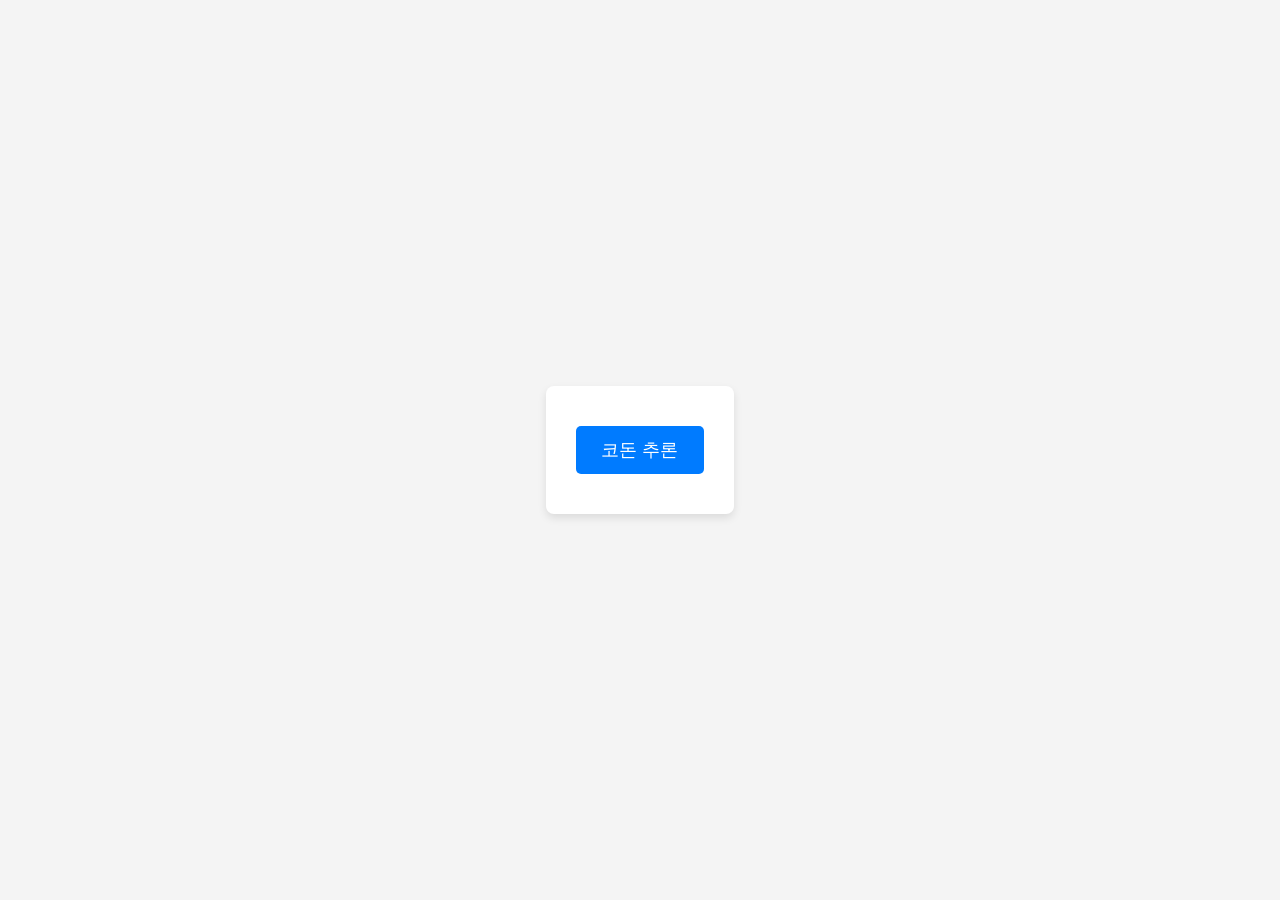
==== index.html @ 8016d7c6 "Update index.html" ====
<!DOCTYPE html>
<html lang="ko">
<head>
    <meta charset="UTF-8">
    <meta name="viewport" content="width=device-width, initial-scale=1.0">
    <title>Index.html</title>
    <link rel="stylesheet" href="./index-files/index.css">
</head>
<body>
    <div class="container">
        <button onclick="goToMainPage()">코돈 추론</button>
    </div>
    
    <script src="./index-files/index.js"></script>
</body>
</html>
---- index-files/index.css ----
body {
    font-family: Arial, sans-serif;
    display: flex;
    justify-content: center;
    align-items: center;
    min-height: 100vh;
    margin: 0;
    background-color: #f4f4f4;
}
        .container {
            text-align: center;
            background-color: #fff;
            padding: 30px;
            border-radius: 8px;
            box-shadow: 0 4px 8px rgba(0, 0, 0, 0.1);
            display: flex;
            justify-content: center;
            alien-items: center;
            flex-direction: column;
        }
        button {
            margin: 10px 0px;
            padding: 12px 25px;
            display: inline-block;
            font-size: 18px;
            color: #fff;
            background-color: #007bff;
            border: none;
            border-radius: 5px;
            cursor: pointer;
            transition: background-color 0.3s ease;
        }
        button:hover {
            background-color: #0056b3;
        }
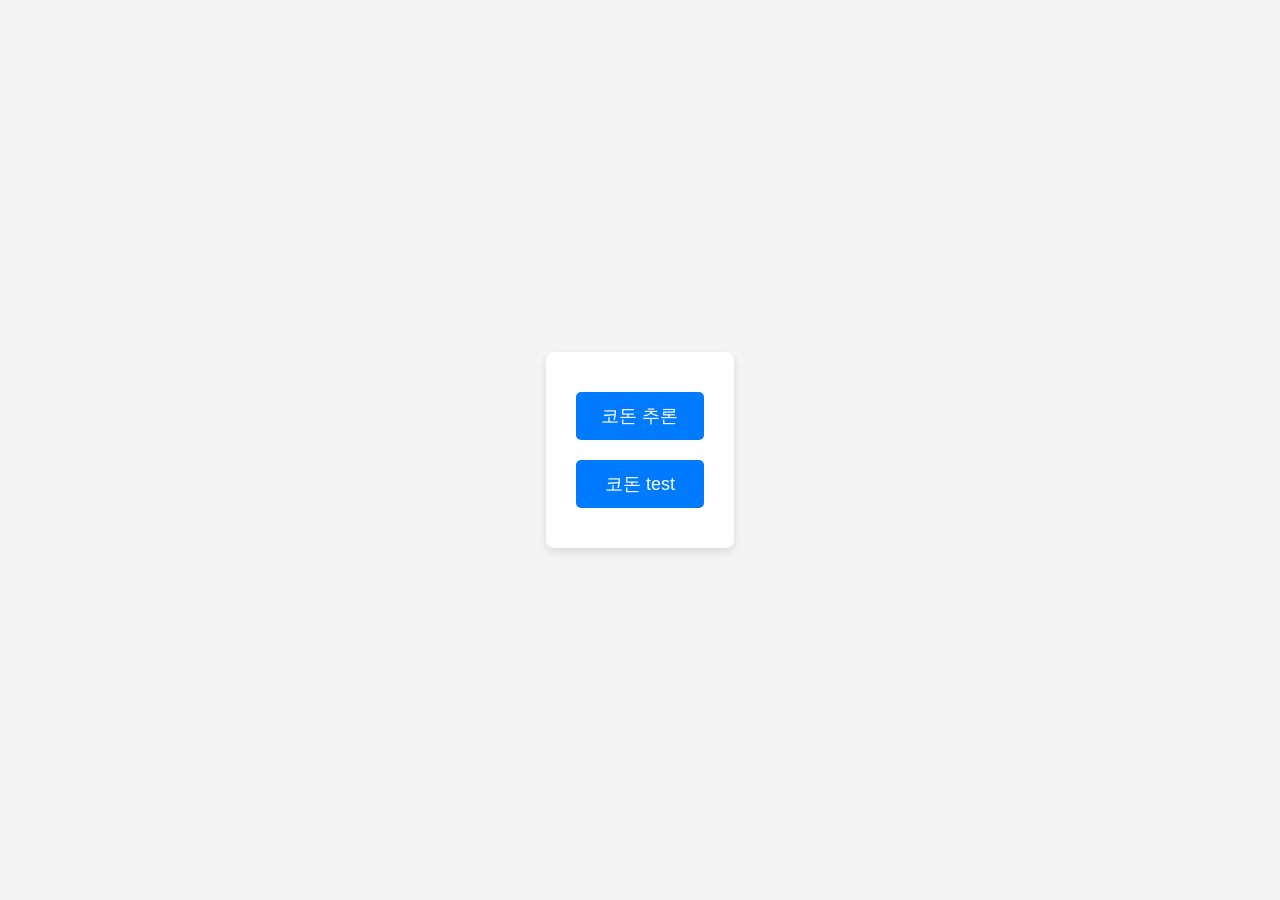
==== commit 635c070a: "Update index.html" ====
--- a/index.html
+++ b/index.html
@@ -8,7 +8,8 @@
 </head>
 <body>
     <div class="container">
-        <button onclick="goToMainPage()">코돈 추론</button>
+        <button onclick="goToCodonPage()">코돈 추론</button>
+        <button onclick="goToTestPage()">코돈 test</button>
     </div>
     
     <script src="./index-files/index.js"></script>
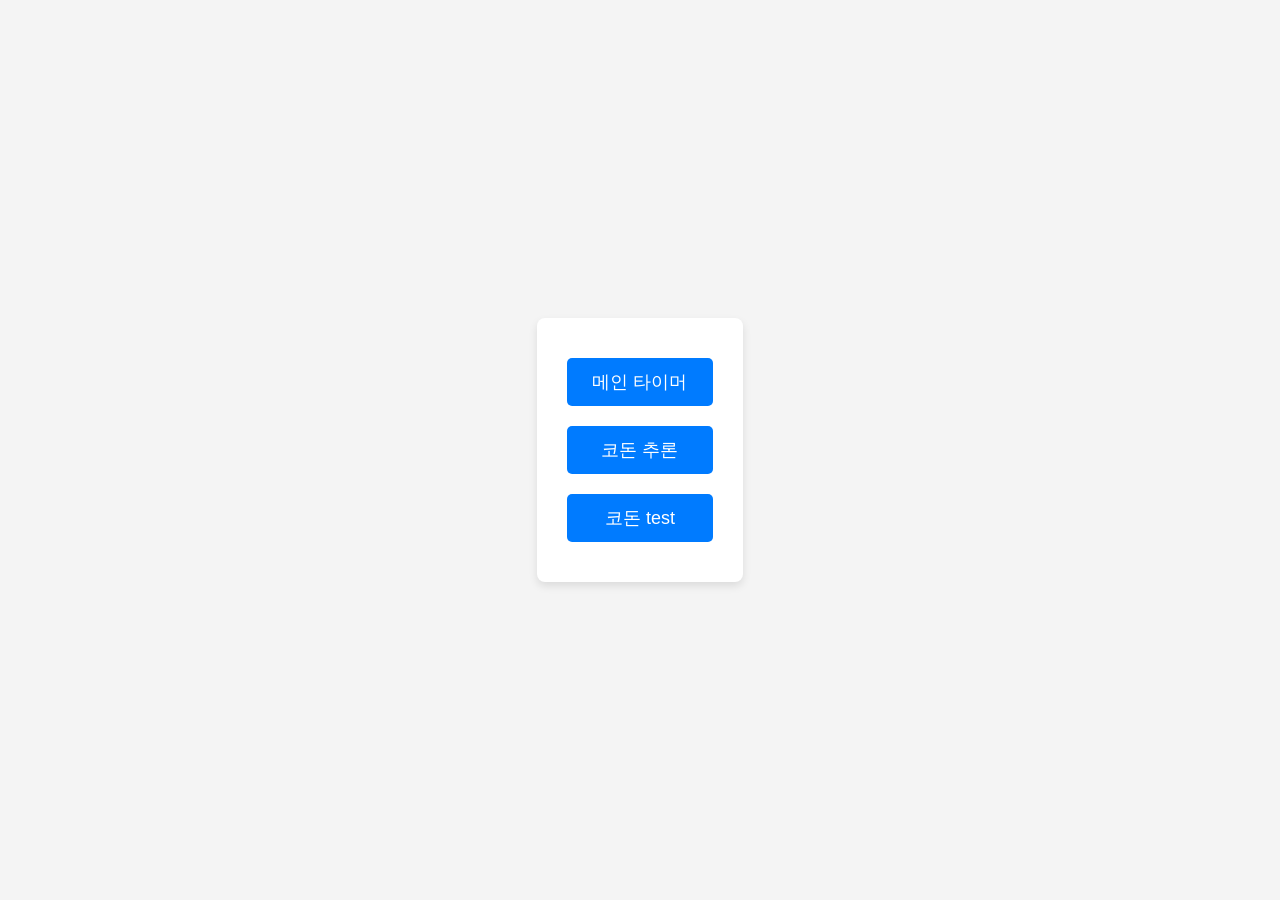
==== commit 2fceb77c: "Update index.html" ====
--- a/index.html
+++ b/index.html
@@ -8,6 +8,7 @@
 </head>
 <body>
     <div class="container">
+        <button onclick="goToTimerPage()">메인 타이머</button>
         <button onclick="goToCodonPage()">코돈 추론</button>
         <button onclick="goToTestPage()">코돈 test</button>
     </div>
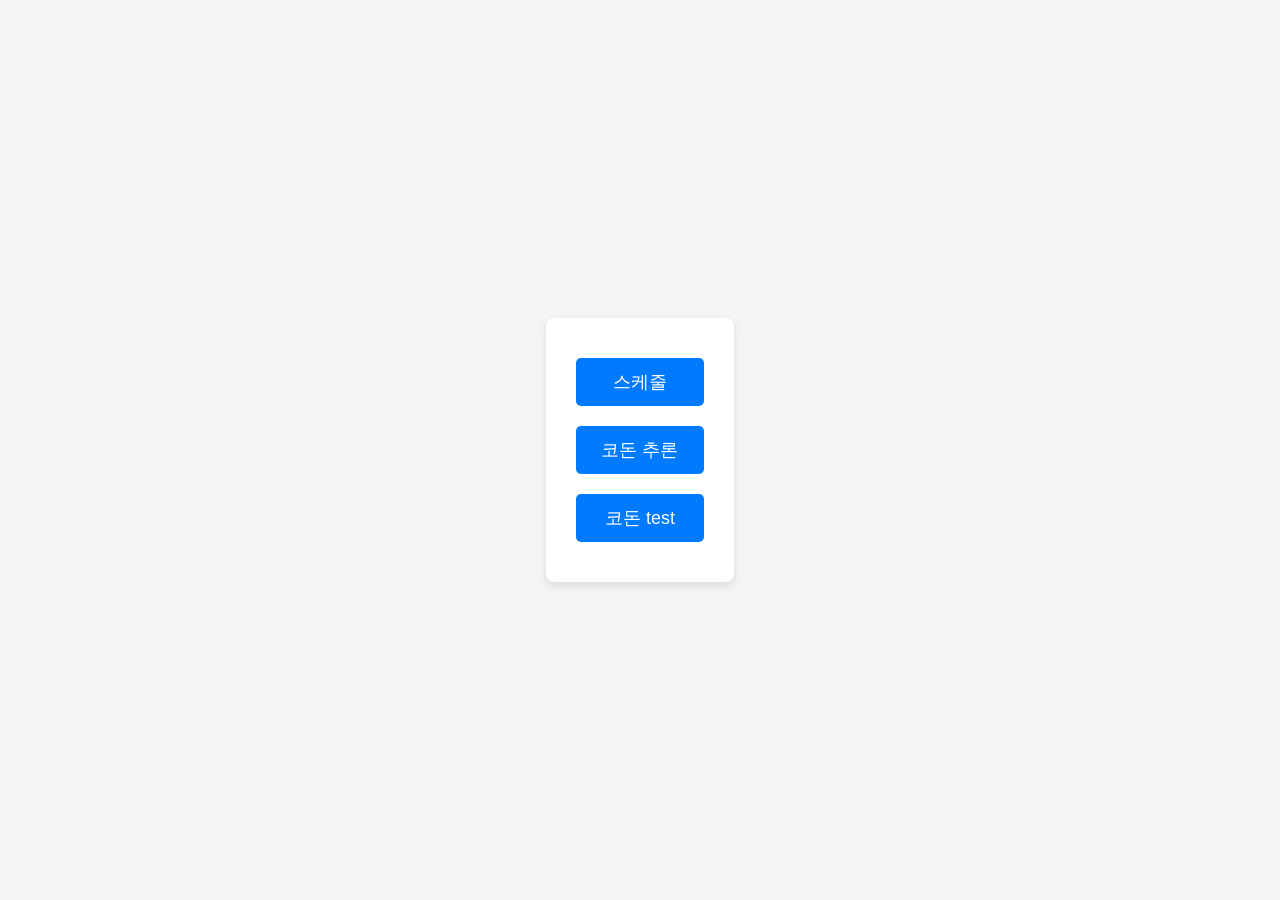
==== commit 448c6d62: "Update index.html" ====
--- a/index.html
+++ b/index.html
@@ -8,7 +8,7 @@
 </head>
 <body>
     <div class="container">
-        <button onclick="goToTimerPage()">메인 타이머</button>
+        <button onclick="goToTimerPage()">스케줄</button>
         <button onclick="goToCodonPage()">코돈 추론</button>
         <button onclick="goToTestPage()">코돈 test</button>
     </div>
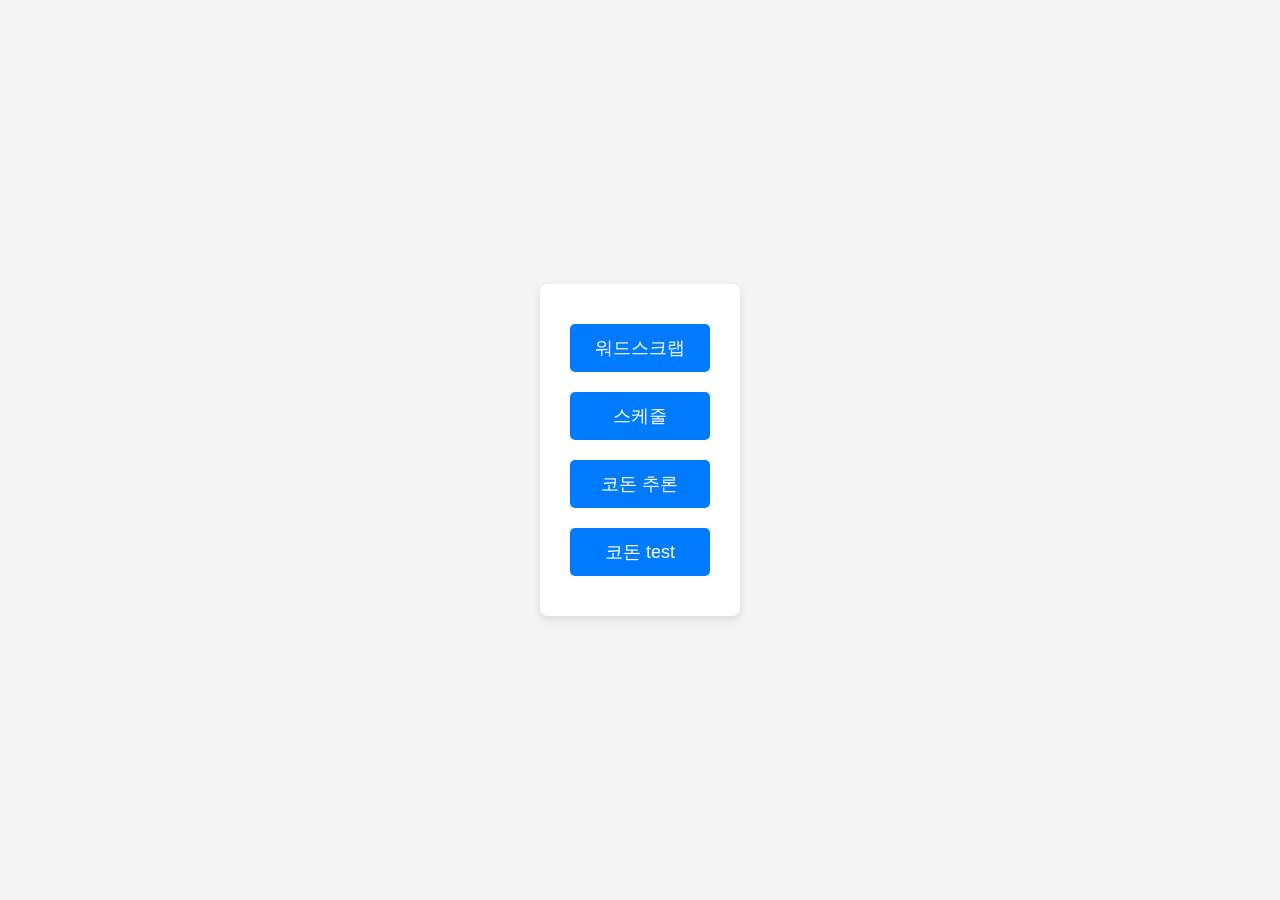
==== commit e18b26e8: "Update index.html" ====
--- a/index.html
+++ b/index.html
@@ -8,6 +8,7 @@
 </head>
 <body>
     <div class="container">
+        <button onclick="goToWordScraperPage()">워드스크랩</button>
         <button onclick="goToTimerPage()">스케줄</button>
         <button onclick="goToCodonPage()">코돈 추론</button>
         <button onclick="goToTestPage()">코돈 test</button>
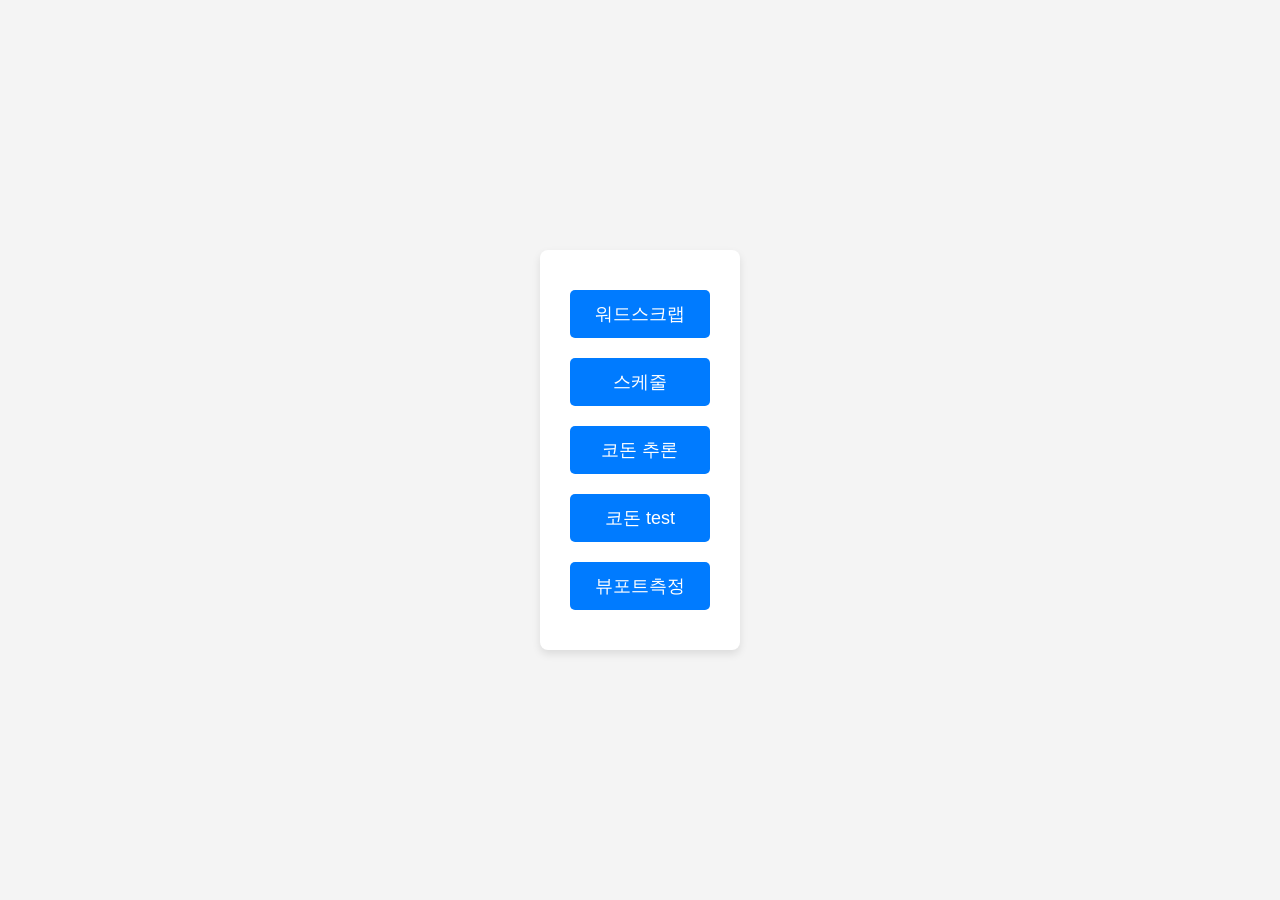
==== commit 09ef2a92: "Update index.html" ====
--- a/index.html
+++ b/index.html
@@ -12,6 +12,7 @@
         <button onclick="goToTimerPage()">스케줄</button>
         <button onclick="goToCodonPage()">코돈 추론</button>
         <button onclick="goToTestPage()">코돈 test</button>
+        <button onclick="goToViewportMeasure()">뷰포트측정</button>
     </div>
     
     <script src="./index-files/index.js"></script>
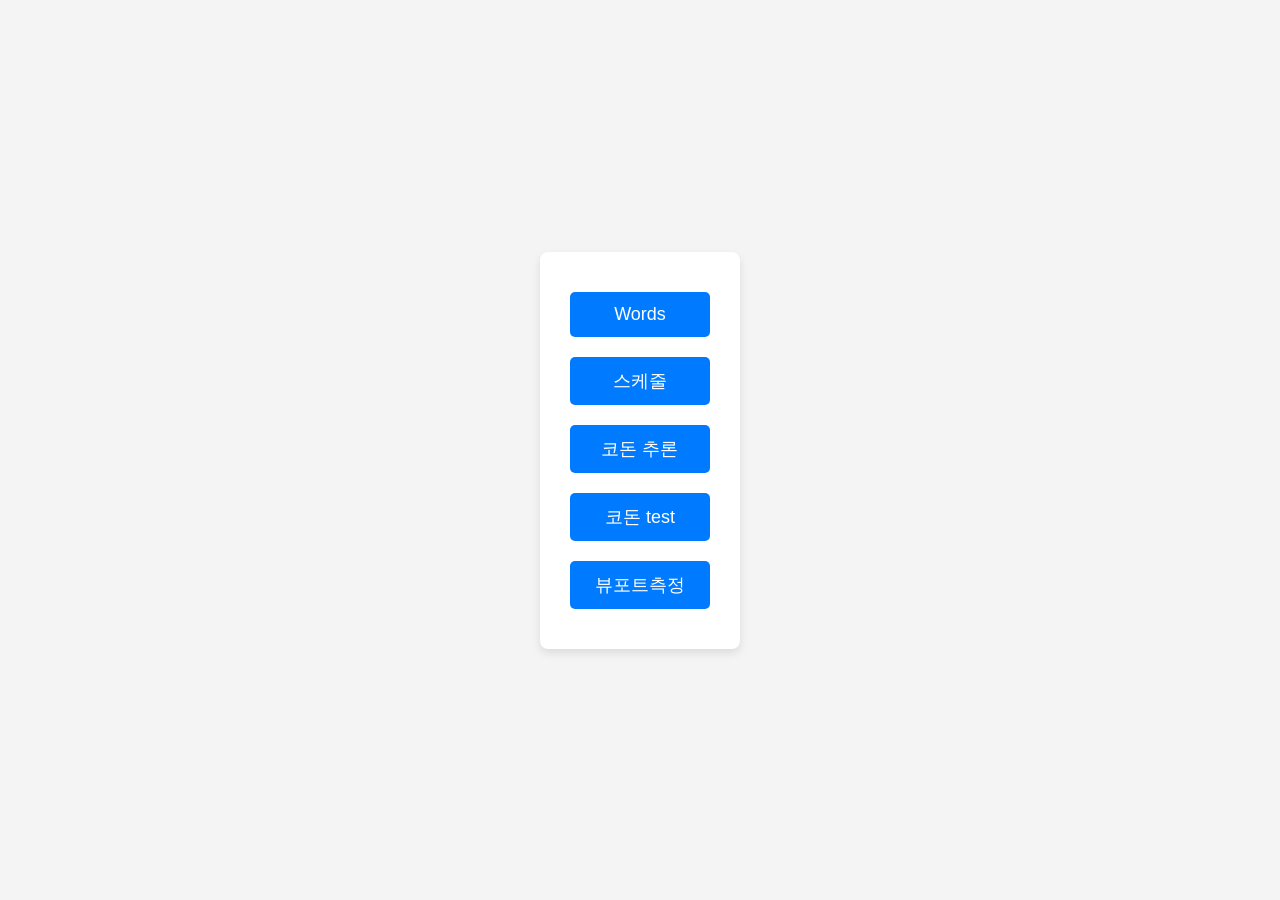
==== commit 5574111d: "Update index.html" ====
--- a/index.html
+++ b/index.html
@@ -8,7 +8,7 @@
 </head>
 <body>
     <div class="container">
-        <button onclick="goToWordScraperPage()">워드스크랩</button>
+        <button onclick="goToWordScraperPage()">Words</button>
         <button onclick="goToTimerPage()">스케줄</button>
         <button onclick="goToCodonPage()">코돈 추론</button>
         <button onclick="goToTestPage()">코돈 test</button>
